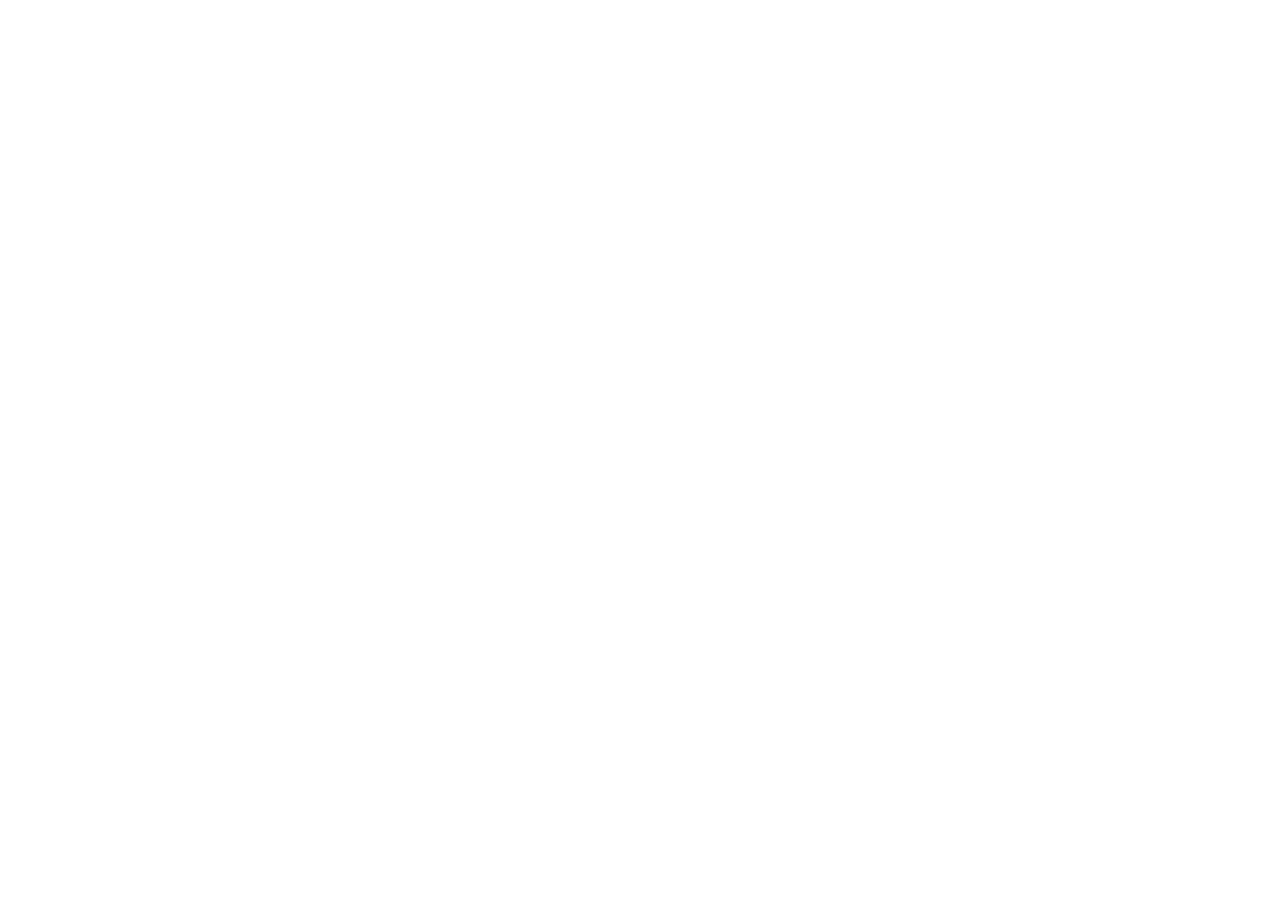
==== index.html @ 6d2679f5 "Initial commit" ====
<!DOCTYPE html>
<html lang="en">

<head>
  <meta charset="utf-8">
  <meta name="viewport" content="width=device-width, initial-scale=1">
  <meta name="keywords" content="Bootstrap, lesson">
  <meta name="author" content="">
  <meta name="description" content="Simple Bootstrap Site for Homework">
  <title>Bootstrap Website for Homework</title>
  <link href="https://stackpath.bootstrapcdn.com/bootstrap/4.3.1/css/bootstrap.min.css" rel="stylesheet" integrity="sha384-ggOyR0iXCbMQv3Xipma34MD+dH/1fQ784/j6cY/iJTQUOhcWr7x9JvoRxT2MZw1T" crossorigin="anonymous">
  <link rel="stylesheet" href="https://cdnjs.cloudflare.com/ajax/libs/font-awesome/4.7.0/css/font-awesome.min.css">
  <script src="https://ajax.googleapis.com/ajax/libs/jquery/3.2.1/jquery.min.js"></script>
  <script src="https://stackpath.bootstrapcdn.com/bootstrap/4.3.1/js/bootstrap.min.js"></script>
  <link rel="stylesheet" href="styles.css">

</head>

<body>


</body>

</html>
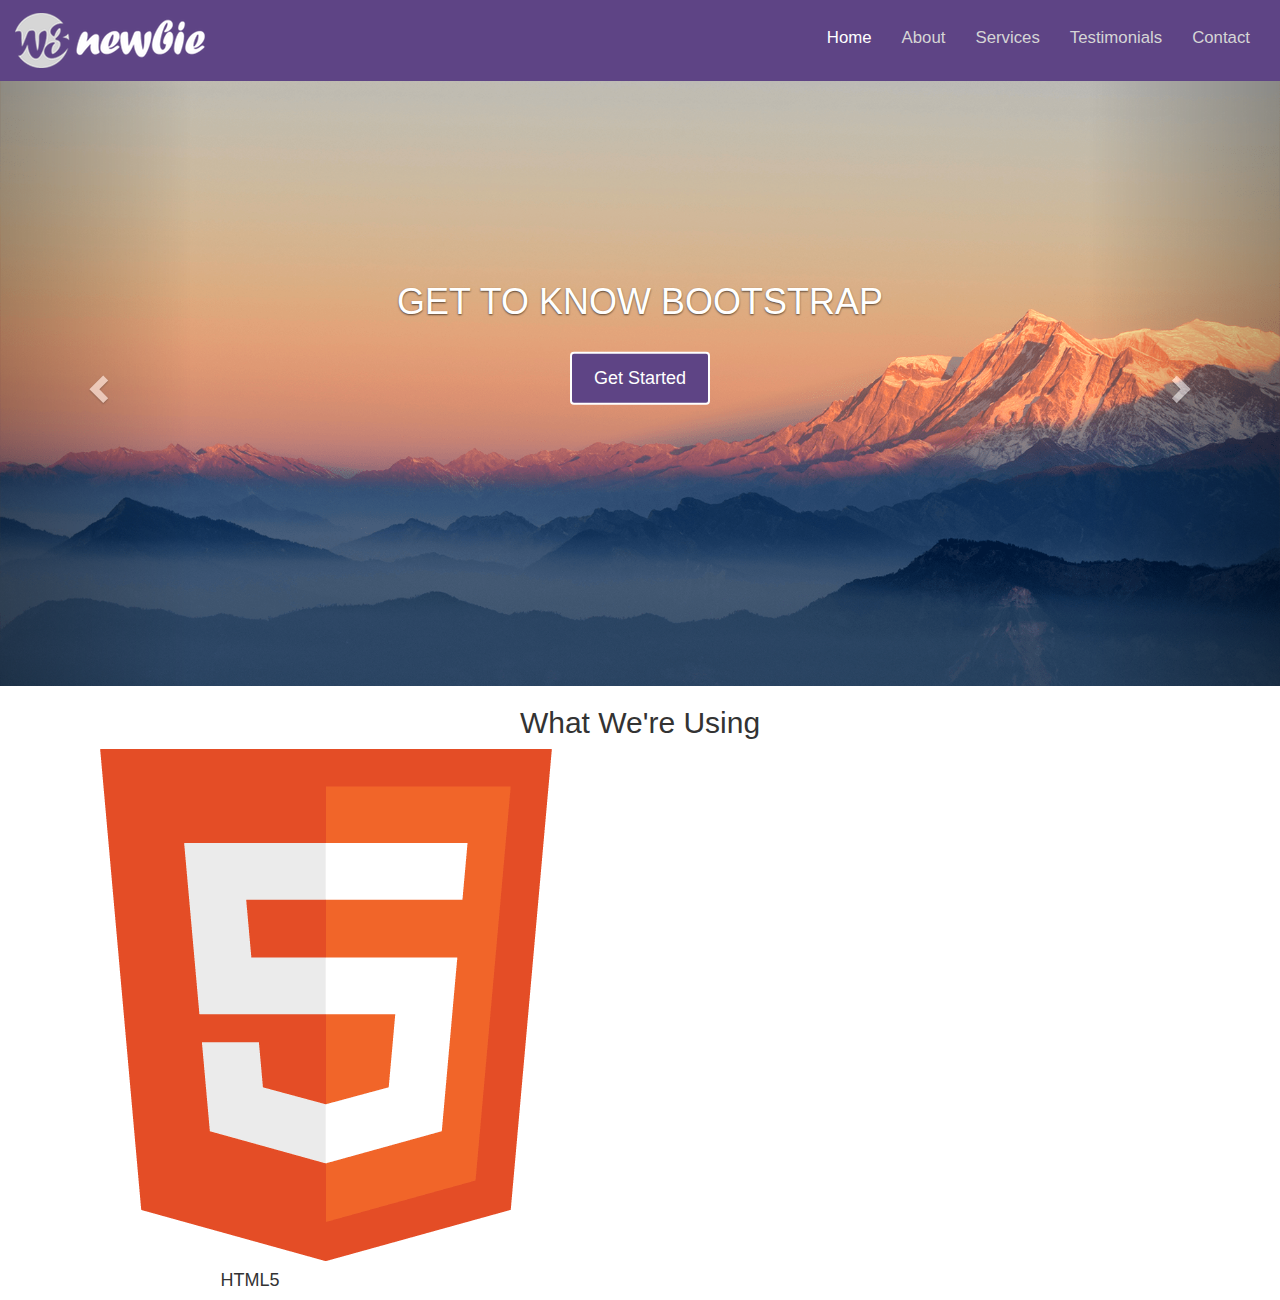
==== commit 61a52ca3: "progress" ====
--- a/index.html
+++ b/index.html
@@ -5,18 +5,81 @@
   <meta charset="utf-8">
   <meta name="viewport" content="width=device-width, initial-scale=1">
   <meta name="keywords" content="Bootstrap, lesson">
-  <meta name="author" content="">
+  <meta name="author" content="Brenden Wilcox">
   <meta name="description" content="Simple Bootstrap Site for Homework">
   <title>Bootstrap Website for Homework</title>
-  <link href="https://stackpath.bootstrapcdn.com/bootstrap/4.3.1/css/bootstrap.min.css" rel="stylesheet" integrity="sha384-ggOyR0iXCbMQv3Xipma34MD+dH/1fQ784/j6cY/iJTQUOhcWr7x9JvoRxT2MZw1T" crossorigin="anonymous">
+  <link href="https://maxcdn.bootstrapcdn.com/bootstrap/3.3.7/css/bootstrap.min.css" rel="stylesheet">
   <link rel="stylesheet" href="https://cdnjs.cloudflare.com/ajax/libs/font-awesome/4.7.0/css/font-awesome.min.css">
   <script src="https://ajax.googleapis.com/ajax/libs/jquery/3.2.1/jquery.min.js"></script>
-  <script src="https://stackpath.bootstrapcdn.com/bootstrap/4.3.1/js/bootstrap.min.js"></script>
+  <script src="https://maxcdn.bootstrapcdn.com/bootstrap/3.3.7/js/bootstrap.min.js"></script>
   <link rel="stylesheet" href="styles.css">
 
 </head>
 
 <body>
+  <nav class="navbar navbar-inverse">
+    <div class="container-fluid">
+      <div class="navbar-header">
+        <button type="button" class="navbar-toggle" data-toggle="collapse" data-target="#myNavbar">
+          <span class="icon-bar"></span>
+          <span class="icon-bar"></span>
+          <span class="icon-bar"></span>
+        </button>
+        <a class="navbar-brand" href="#"><img src="img/w3newbie.png"></a>
+      </div>
+      <div class="collapse navbar-collapse" id="myNavbar">
+        <ul class="nav navbar-nav navbar-right">
+          <li class="active"><a href="#">Home</a></li>
+          <li><a href="#">About</a></li>
+          <li><a href="#">Services</a></li>
+          <li><a href="#">Testimonials</a></li>
+          <li><a href="#">Contact</a></li>
+        </ul>
+      </div>
+    </div>
+  </nav>
+
+  <div id="myCarousel" class="carousel slide" data-ride="carousel">
+    <ol class="carousel-indicators">
+      <li data-target="#myCarousel" data-slide-to="0" class="active"></li>
+      <li data-target="#myCarousel" data-slide-to="1"></li>
+      <li data-target="#myCarousel" data-slide-to="2"></li>
+    </ol>
+    <div class="carousel-inner" role="listbox">
+      <div class="item active">
+        <img src="img/mountains.png">
+      <div class="carousel-caption">
+        <h1>get to know bootstrap</h1>
+        <br>
+        <button type="button" class="btn btn-default">Get Started</button>
+      </div>
+    </div> <!-- End Avtive -->
+    <div class="item">
+      <img src="img/snow.png">
+    </div>
+    <div class="item">
+      <img src="img/red.png">
+    </div>
+    <!-- Start Slider Controls -->
+    <a class="left carousel-control" href="#myCarousel" role="button" data-slide="prev">
+      <span class="glyphicon glyphicon-chevron-left" aria-hidden="true"></span>
+      <span class="sr-only">Previous</span>
+    </a>
+    <a class="right carousel-control" href="#myCarousel" role="button" data-slide="next">
+      <span class="glyphicon glyphicon-chevron-right" aria-hidden="true"></span>
+      <span class="sr-only">Next</span>
+    </a>
+  </div> <!-- End Slider -->
+
+  <div class="container text-center">
+    <h2>What We're Using</h2>
+    <div class="row">
+      <div class="col-sm-4">
+        <img src="img/html5.png">
+        <h4>HTML5</h4>
+      </div>
+    </div>
+  </div>
 
 
 </body>
--- a/styles.css
+++ b/styles.css
@@ -0,0 +1,39 @@
+.navbar {
+  margin-bottom: 0;
+  border-radius: 0;
+  background-color: #5E4485;
+  color: #FFF;
+  padding: 1% 0;
+  font-size: 1.2em;
+  border: 0;
+}
+.navbar-brand {
+  float: left;
+  min-height: 55px;
+  padding: 0 15px 5px;
+}
+.navbar-inverse .navbar-nav .active a, .navbar-inverse .navbar-nav .active a:focus,
+.navbar-inverse .navbar-nav .active a:hover {
+  color: #FFF;
+  background-color: #5E4485;
+}
+.navbar-inverse .navbar-nav li a {
+  color: #D5D5D5;
+}
+.carousel-caption {
+  top: 50%;
+  transform: translateY(-50%);
+  text-transform: uppercase;
+}
+.btn {
+  font-size: 18px;
+  color: #FFF;
+  padding: 12px 22px;
+  background-color: #5E4485;
+  border: 2px solid #FFF;
+}
+@media (max-width: 600px) {
+  .carousel-caption {
+    display: none;
+  }
+}
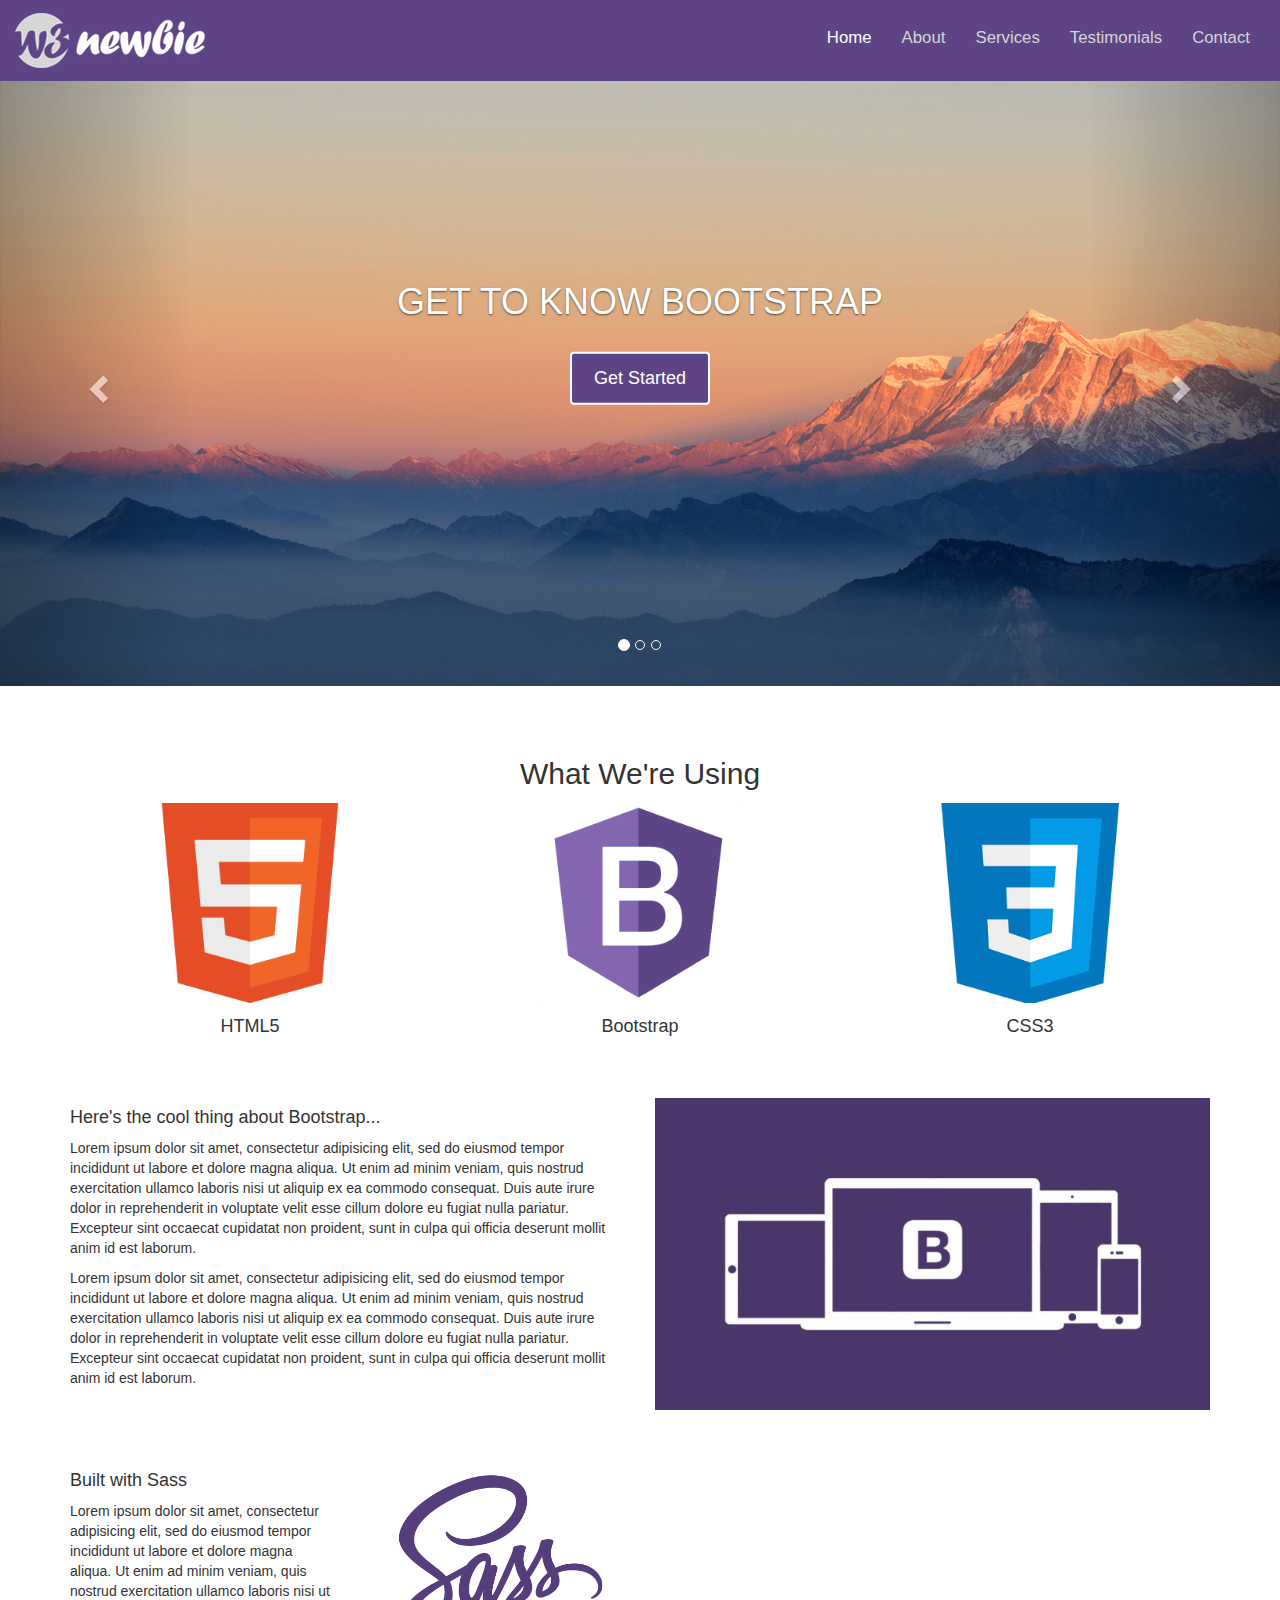
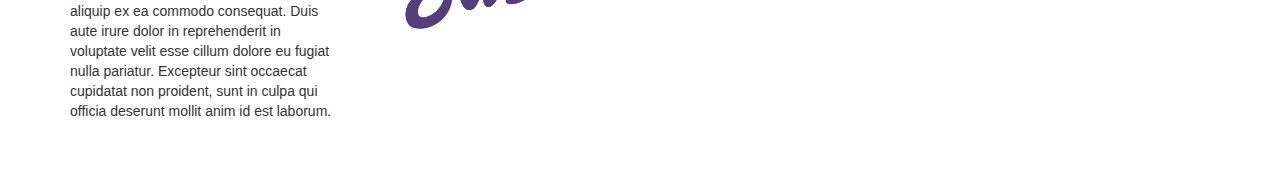
==== commit b8f651e6: "more progress" ====
--- a/index.html
+++ b/index.html
@@ -48,38 +48,72 @@
     <div class="carousel-inner" role="listbox">
       <div class="item active">
         <img src="img/mountains.png">
-      <div class="carousel-caption">
-        <h1>get to know bootstrap</h1>
-        <br>
-        <button type="button" class="btn btn-default">Get Started</button>
+        <div class="carousel-caption">
+          <h1>get to know bootstrap</h1>
+          <br>
+          <button type="button" class="btn btn-default">Get Started</button>
+        </div>
+      </div> <!-- End Avtive -->
+      <div class="item">
+        <img src="img/snow.png">
       </div>
-    </div> <!-- End Avtive -->
-    <div class="item">
-      <img src="img/snow.png">
-    </div>
-    <div class="item">
-      <img src="img/red.png">
-    </div>
-    <!-- Start Slider Controls -->
-    <a class="left carousel-control" href="#myCarousel" role="button" data-slide="prev">
-      <span class="glyphicon glyphicon-chevron-left" aria-hidden="true"></span>
-      <span class="sr-only">Previous</span>
-    </a>
-    <a class="right carousel-control" href="#myCarousel" role="button" data-slide="next">
-      <span class="glyphicon glyphicon-chevron-right" aria-hidden="true"></span>
-      <span class="sr-only">Next</span>
-    </a>
-  </div> <!-- End Slider -->
-
-  <div class="container text-center">
-    <h2>What We're Using</h2>
-    <div class="row">
-      <div class="col-sm-4">
-        <img src="img/html5.png">
-        <h4>HTML5</h4>
+      <div class="item">
+        <img src="img/red.png">
       </div>
     </div>
-  </div>
+      <!-- Start Slider Controls -->
+      <a class="left carousel-control" href="#myCarousel" role="button" data-slide="prev">
+        <span class="glyphicon glyphicon-chevron-left" aria-hidden="true"></span>
+        <span class="sr-only">Previous</span>
+      </a>
+      <a class="right carousel-control" href="#myCarousel" role="button" data-slide="next">
+        <span class="glyphicon glyphicon-chevron-right" aria-hidden="true"></span>
+        <span class="sr-only">Next</span>
+      </a>
+    </div> <!-- End Slider -->
+
+    <div class="container text-center">
+      <h2>What We're Using</h2>
+      <div class="row">
+        <div class="col-sm-4">
+          <img src="img/html5.png" id="icon">
+          <h4>HTML5</h4>
+        </div>
+        <div class="col-sm-4">
+          <img src="img/bootstrap.png" id="icon">
+          <h4>Bootstrap</h4>
+        </div>
+        <div class="col-sm-4">
+          <img src="img/css3.png" id="icon">
+          <h4>CSS3</h4>
+        </div>
+      </div>
+    </div>
+
+    <div class="container">
+      <div class="row">
+        <div class="col-md-6">
+          <h4>Here's the cool thing about Bootstrap...</h4>
+          <p>Lorem ipsum dolor sit amet, consectetur adipisicing elit, sed do eiusmod tempor incididunt ut labore et dolore magna aliqua. Ut enim ad minim veniam, quis nostrud exercitation ullamco laboris nisi ut aliquip ex ea commodo consequat. Duis aute irure dolor in reprehenderit in voluptate velit esse cillum dolore eu fugiat nulla pariatur. Excepteur sint occaecat cupidatat non proident, sunt in culpa qui officia deserunt mollit anim id est laborum.</p>
+          <p>Lorem ipsum dolor sit amet, consectetur adipisicing elit, sed do eiusmod tempor incididunt ut labore et dolore magna aliqua. Ut enim ad minim veniam, quis nostrud exercitation ullamco laboris nisi ut aliquip ex ea commodo consequat. Duis aute irure dolor in reprehenderit in voluptate velit esse cillum dolore eu fugiat nulla pariatur. Excepteur sint occaecat cupidatat non proident, sunt in culpa qui officia deserunt mollit anim id est laborum.</p>
+        </div>
+        <div class="col-md-6">
+          <img src="img/bootstrap2.jpg" class="img-responsive">
+        </div>
+      </div>
+    </div>
+
+    <div class="container">
+      <div class="row">
+        <div class="col-lg-3 col-md-3 col-sm-6 col-sx-12">
+          <h4>Built with Sass</h4>
+          <p>Lorem ipsum dolor sit amet, consectetur adipisicing elit, sed do eiusmod tempor incididunt ut labore et dolore magna aliqua. Ut enim ad minim veniam, quis nostrud exercitation ullamco laboris nisi ut aliquip ex ea commodo consequat. Duis aute irure dolor in reprehenderit in voluptate velit esse cillum dolore eu fugiat nulla pariatur. Excepteur sint occaecat cupidatat non proident, sunt in culpa qui officia deserunt mollit anim id est laborum.</p>
+        </div>
+        <div class="col-lg-3 col-md-3 col-sm-6 col-sx-12">
+          <img src="img/sass.png" class="img-responsive">
+        </div>
+      </div>
+    </div>
 
 
 </body>
--- a/styles.css
+++ b/styles.css
@@ -36,4 +36,17 @@
   .carousel-caption {
     display: none;
   }
+  #icon {
+    max-width: 150px;
+  }
+  h2 {
+    font-size: 1.7em;
+  }
 }
+.container {
+  margin: 4% auto;
+}
+#icon {
+  max-width: 200px;
+  margin: 1% auto;
+}
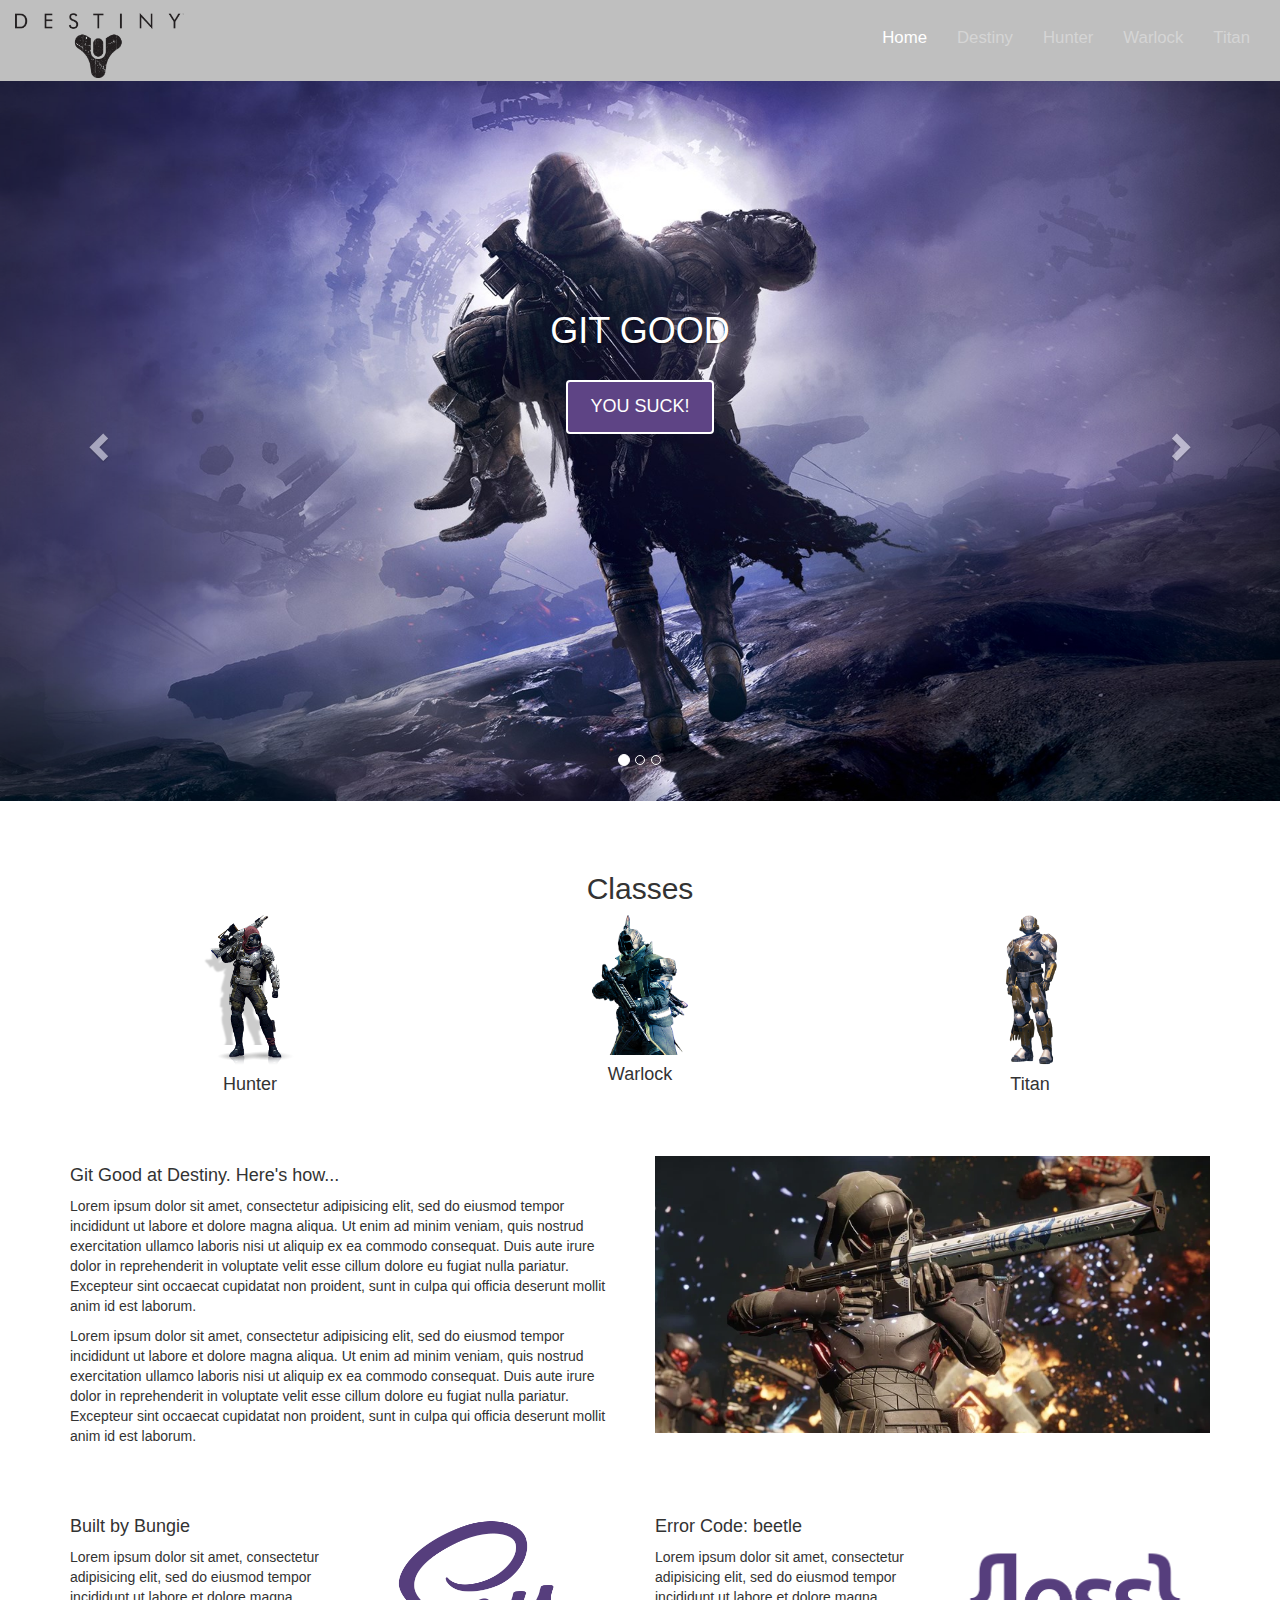
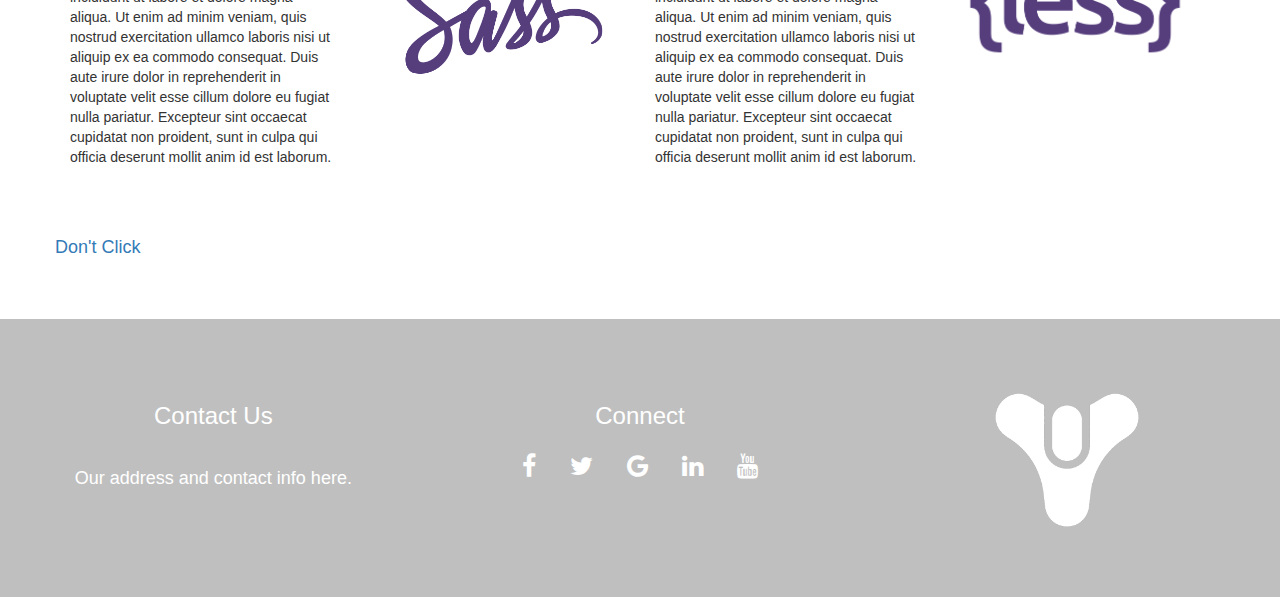
==== commit 6ae3f8cb: "updates" ====
--- a/index.html
+++ b/index.html
@@ -25,15 +25,15 @@
           <span class="icon-bar"></span>
           <span class="icon-bar"></span>
         </button>
-        <a class="navbar-brand" href="#"><img src="img/w3newbie.png"></a>
+        <a class="navbar-brand" href="#"><img src="img/destiny.png" id="destiny-logo"></a>
       </div>
       <div class="collapse navbar-collapse" id="myNavbar">
         <ul class="nav navbar-nav navbar-right">
           <li class="active"><a href="#">Home</a></li>
-          <li><a href="#">About</a></li>
-          <li><a href="#">Services</a></li>
-          <li><a href="#">Testimonials</a></li>
-          <li><a href="#">Contact</a></li>
+          <li><a href="destiny.html">Destiny</a></li>
+          <li><a href="hunter.html">Hunter</a></li>
+          <li><a href="warlock.html">Warlock</a></li>
+          <li><a href="titan.html">Titan</a></li>
         </ul>
       </div>
     </div>
@@ -47,18 +47,18 @@
     </ol>
     <div class="carousel-inner" role="listbox">
       <div class="item active">
-        <img src="img/mountains.png">
+        <img src="img/forsaken.jpg">
         <div class="carousel-caption">
-          <h1>get to know bootstrap</h1>
+          <h1>git goOd</h1>
           <br>
-          <button type="button" class="btn btn-default">Get Started</button>
+          <button type="button" class="btn btn-default">YOU SUCK!</button>
         </div>
       </div> <!-- End Avtive -->
       <div class="item">
-        <img src="img/snow.png">
+        <img src="img/osiris.jpg">
       </div>
       <div class="item">
-        <img src="img/red.png">
+        <img src="img/d2.jpg">
       </div>
     </div>
       <!-- Start Slider Controls -->
@@ -73,19 +73,19 @@
     </div> <!-- End Slider -->
 
     <div class="container text-center">
-      <h2>What We're Using</h2>
+      <h2>Classes</h2>
       <div class="row">
         <div class="col-sm-4">
-          <img src="img/html5.png" id="icon">
-          <h4>HTML5</h4>
+          <img src="img/hunter.png" id="hunter">
+          <h4>Hunter</h4>
         </div>
         <div class="col-sm-4">
-          <img src="img/bootstrap.png" id="icon">
-          <h4>Bootstrap</h4>
+          <img src="img/warlock.png" id="warlock">
+          <h4>Warlock</h4>
         </div>
         <div class="col-sm-4">
-          <img src="img/css3.png" id="icon">
-          <h4>CSS3</h4>
+          <img src="img/titan.png" id="titan">
+          <h4>Titan</h4>
         </div>
       </div>
     </div>
@@ -93,12 +93,12 @@
     <div class="container">
       <div class="row">
         <div class="col-md-6">
-          <h4>Here's the cool thing about Bootstrap...</h4>
+          <h4>Git Good at Destiny. Here's how...</h4>
           <p>Lorem ipsum dolor sit amet, consectetur adipisicing elit, sed do eiusmod tempor incididunt ut labore et dolore magna aliqua. Ut enim ad minim veniam, quis nostrud exercitation ullamco laboris nisi ut aliquip ex ea commodo consequat. Duis aute irure dolor in reprehenderit in voluptate velit esse cillum dolore eu fugiat nulla pariatur. Excepteur sint occaecat cupidatat non proident, sunt in culpa qui officia deserunt mollit anim id est laborum.</p>
           <p>Lorem ipsum dolor sit amet, consectetur adipisicing elit, sed do eiusmod tempor incididunt ut labore et dolore magna aliqua. Ut enim ad minim veniam, quis nostrud exercitation ullamco laboris nisi ut aliquip ex ea commodo consequat. Duis aute irure dolor in reprehenderit in voluptate velit esse cillum dolore eu fugiat nulla pariatur. Excepteur sint occaecat cupidatat non proident, sunt in culpa qui officia deserunt mollit anim id est laborum.</p>
         </div>
         <div class="col-md-6">
-          <img src="img/bootstrap2.jpg" class="img-responsive">
+          <img src="img/boom.jpg" class="img-responsive">
         </div>
       </div>
     </div>
@@ -106,14 +106,53 @@
     <div class="container">
       <div class="row">
         <div class="col-lg-3 col-md-3 col-sm-6 col-sx-12">
-          <h4>Built with Sass</h4>
+          <h4>Built by Bungie</h4>
           <p>Lorem ipsum dolor sit amet, consectetur adipisicing elit, sed do eiusmod tempor incididunt ut labore et dolore magna aliqua. Ut enim ad minim veniam, quis nostrud exercitation ullamco laboris nisi ut aliquip ex ea commodo consequat. Duis aute irure dolor in reprehenderit in voluptate velit esse cillum dolore eu fugiat nulla pariatur. Excepteur sint occaecat cupidatat non proident, sunt in culpa qui officia deserunt mollit anim id est laborum.</p>
         </div>
         <div class="col-lg-3 col-md-3 col-sm-6 col-sx-12">
           <img src="img/sass.png" class="img-responsive">
         </div>
+        <div class="col-lg-3 col-md-3 col-sm-6 col-sx-12">
+          <h4>Error Code: beetle</h4>
+          <p>Lorem ipsum dolor sit amet, consectetur adipisicing elit, sed do eiusmod tempor incididunt ut labore et dolore magna aliqua. Ut enim ad minim veniam, quis nostrud exercitation ullamco laboris nisi ut aliquip ex ea commodo consequat. Duis aute irure dolor in reprehenderit in voluptate velit esse cillum dolore eu fugiat nulla pariatur. Excepteur sint occaecat cupidatat non proident, sunt in culpa qui officia deserunt mollit anim id est laborum.</p>
+        </div>
+        <div class="col-lg-3 col-md-3 col-sm-6 col-sx-12">
+          <img src="img/less.png" class="img-responsive">
+        </div>
       </div>
     </div>
+
+    <div class="container">
+      <div class="row">
+        <h4><a href="#hidden" data-toggle="collapse">Don't Click</a></h4>
+        <div id="hidden" class="collapse">
+          <h4>I told you not to click. YOU SUCK!</h4>
+          <p>Lorem ipsum dolor sit amet, consectetur adipisicing elit, sed do eiusmod tempor incididunt ut labore et dolore magna aliqua. Ut enim ad minim veniam, quis nostrud exercitation ullamco laboris nisi ut aliquip ex ea commodo consequat. Duis aute irure dolor in reprehenderit in voluptate velit esse cillum dolore eu fugiat nulla pariatur. Excepteur sint occaecat cupidatat non proident, sunt in culpa qui officia deserunt mollit anim id est laborum.</p>
+          <p>Lorem ipsum dolor sit amet, consectetur adipisicing elit, sed do eiusmod tempor incididunt ut labore et dolore magna aliqua. Ut enim ad minim veniam, quis nostrud exercitation ullamco laboris nisi ut aliquip ex ea commodo consequat. Duis aute irure dolor in reprehenderit in voluptate velit esse cillum dolore eu fugiat nulla pariatur. Excepteur sint occaecat cupidatat non proident, sunt in culpa qui officia deserunt mollit anim id est laborum.</p>
+        </div>
+      </div>
+    </div>
+
+    <footer class="container-fluid text-center">
+      <div class="row">
+        <div class="col-sm-4">
+          <h3>Contact Us</h3>
+          <br>
+          <h4>Our address and contact info here.</h4>
+        </div>
+        <div class="col-sm-4">
+          <h3>Connect</h3>
+          <a href="#" class="fa fa-facebook"></a>
+          <a href="#" class="fa fa-twitter"></a>
+          <a href="#" class="fa fa-google"></a>
+          <a href="#" class="fa fa-linkedin"></a>
+          <a href="#" class="fa fa-youtube"></a>
+        </div>
+        <div class="col-sm-4">
+          <img src="img/logo3.png" class="logo">
+        </div>
+      </div>
+    </footer>
 
 
 </body>
--- a/styles.css
+++ b/styles.css
@@ -1,7 +1,7 @@
 .navbar {
   margin-bottom: 0;
   border-radius: 0;
-  background-color: #5E4485;
+  background-color: #bfbfbf;
   color: #FFF;
   padding: 1% 0;
   font-size: 1.2em;
@@ -15,7 +15,7 @@
 .navbar-inverse .navbar-nav .active a, .navbar-inverse .navbar-nav .active a:focus,
 .navbar-inverse .navbar-nav .active a:hover {
   color: #FFF;
-  background-color: #5E4485;
+  background-color: #bfbfbf;
 }
 .navbar-inverse .navbar-nav li a {
   color: #D5D5D5;
@@ -36,9 +36,6 @@
   .carousel-caption {
     display: none;
   }
-  #icon {
-    max-width: 150px;
-  }
   h2 {
     font-size: 1.7em;
   }
@@ -50,3 +47,39 @@
   max-width: 200px;
   margin: 1% auto;
 }
+footer {
+  width: 100%;
+  background-color: #bfbfbf;
+  padding: 5%;
+  color: #FFF;
+}
+.fa {
+  padding: 15px;
+  font-size: 25px;
+  color: #FFF;
+}
+.fa:hover {
+  color: #D5D5D5;
+  text-decoration: none;
+}
+@media (max-width: 900px) {
+  .fa {
+    font-size: 20px;
+    padding: 10px;
+  }
+}
+#destiny-logo {
+  height: 130%;
+}
+#hunter {
+  max-height: 150px;
+}
+#warlock {
+  max-height: 140px;
+}
+#titan {
+  max-height: 150px;
+}
+.logo {
+  height: 150px;
+}
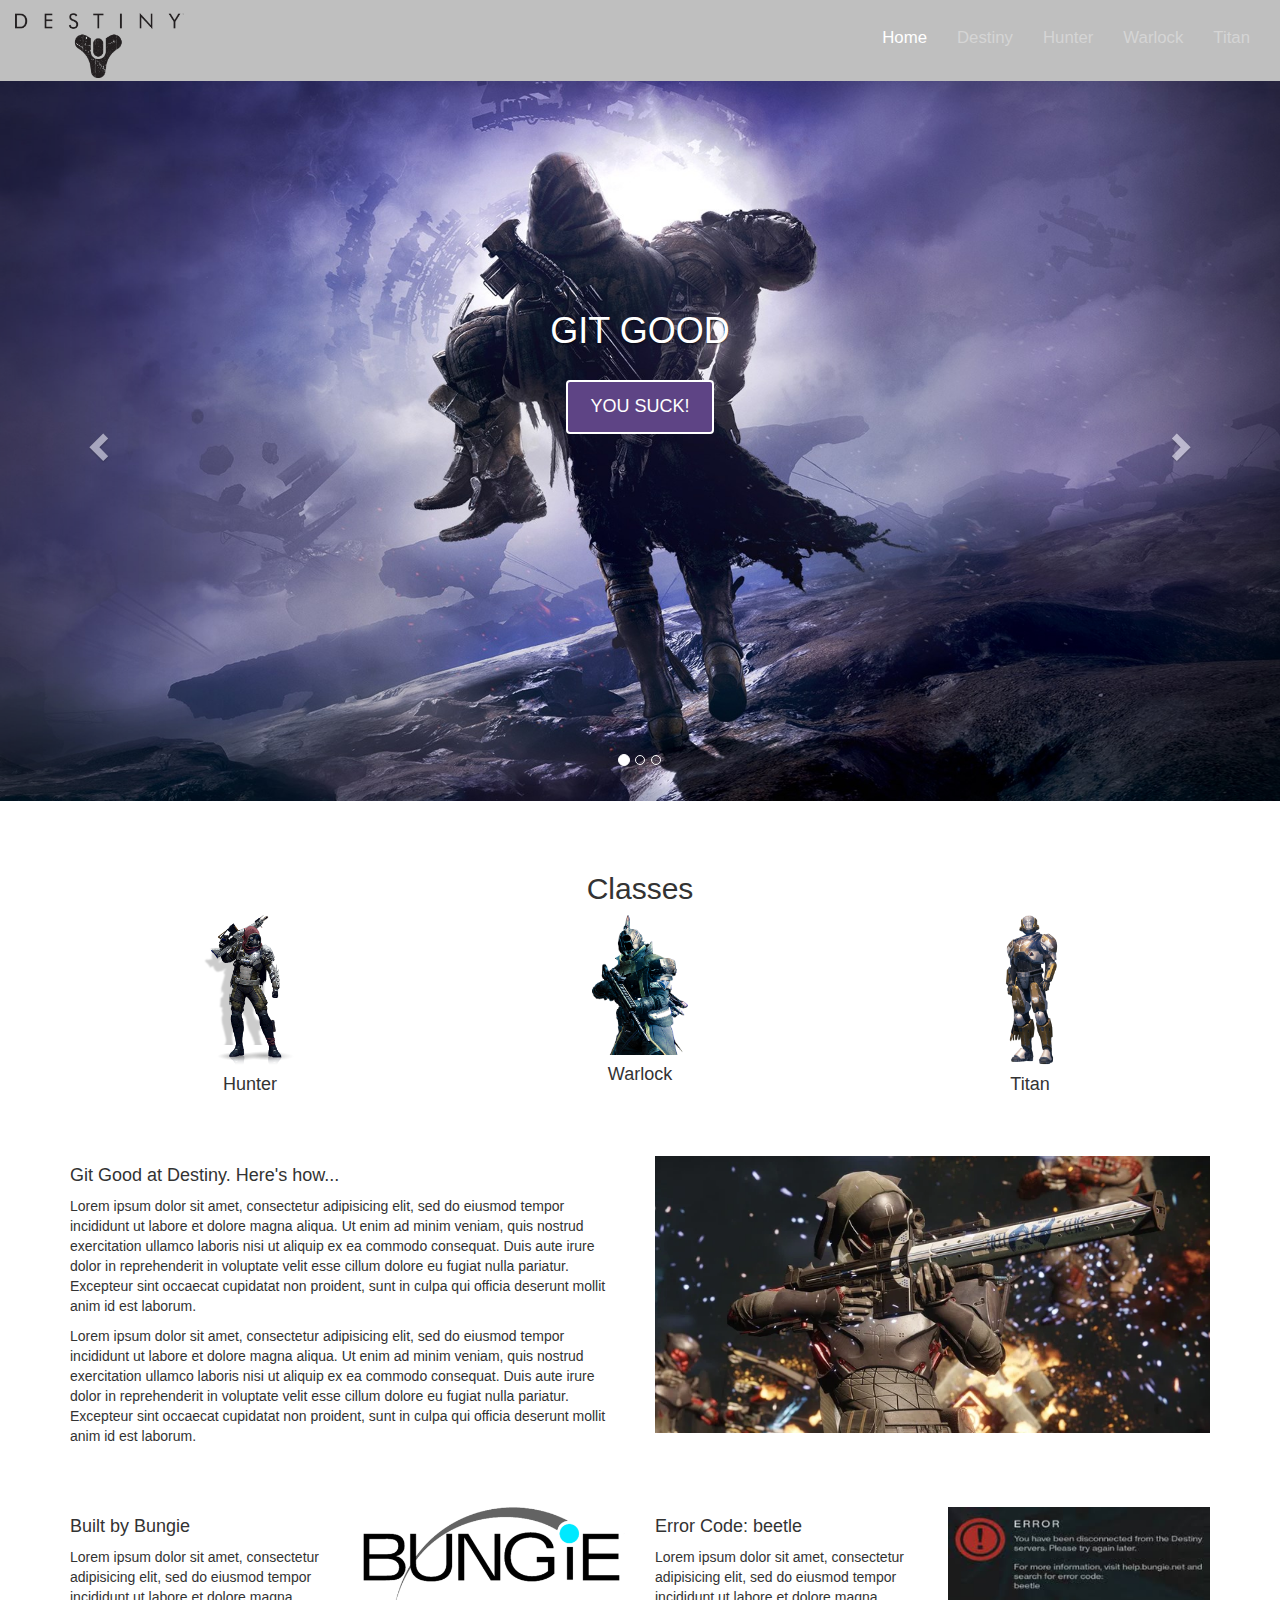
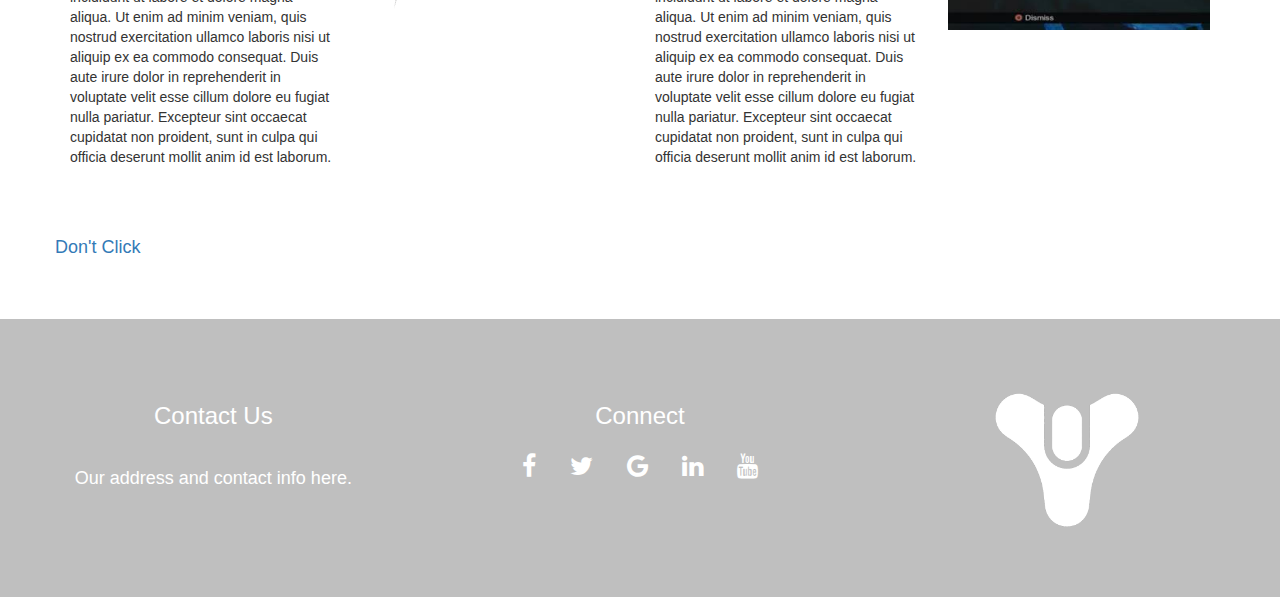
==== commit 168b8ed2: "updates" ====
--- a/index.html
+++ b/index.html
@@ -110,14 +110,14 @@
           <p>Lorem ipsum dolor sit amet, consectetur adipisicing elit, sed do eiusmod tempor incididunt ut labore et dolore magna aliqua. Ut enim ad minim veniam, quis nostrud exercitation ullamco laboris nisi ut aliquip ex ea commodo consequat. Duis aute irure dolor in reprehenderit in voluptate velit esse cillum dolore eu fugiat nulla pariatur. Excepteur sint occaecat cupidatat non proident, sunt in culpa qui officia deserunt mollit anim id est laborum.</p>
         </div>
         <div class="col-lg-3 col-md-3 col-sm-6 col-sx-12">
-          <img src="img/sass.png" class="img-responsive">
+          <img src="img/bungie2.png" class="img-responsive">
         </div>
         <div class="col-lg-3 col-md-3 col-sm-6 col-sx-12">
           <h4>Error Code: beetle</h4>
           <p>Lorem ipsum dolor sit amet, consectetur adipisicing elit, sed do eiusmod tempor incididunt ut labore et dolore magna aliqua. Ut enim ad minim veniam, quis nostrud exercitation ullamco laboris nisi ut aliquip ex ea commodo consequat. Duis aute irure dolor in reprehenderit in voluptate velit esse cillum dolore eu fugiat nulla pariatur. Excepteur sint occaecat cupidatat non proident, sunt in culpa qui officia deserunt mollit anim id est laborum.</p>
         </div>
         <div class="col-lg-3 col-md-3 col-sm-6 col-sx-12">
-          <img src="img/less.png" class="img-responsive">
+          <img src="img/beetle.jpg" class="img-responsive">
         </div>
       </div>
     </div>
--- a/styles.css
+++ b/styles.css
@@ -83,3 +83,6 @@
 .logo {
   height: 150px;
 }
+.class {
+  width: 450px;
+}
